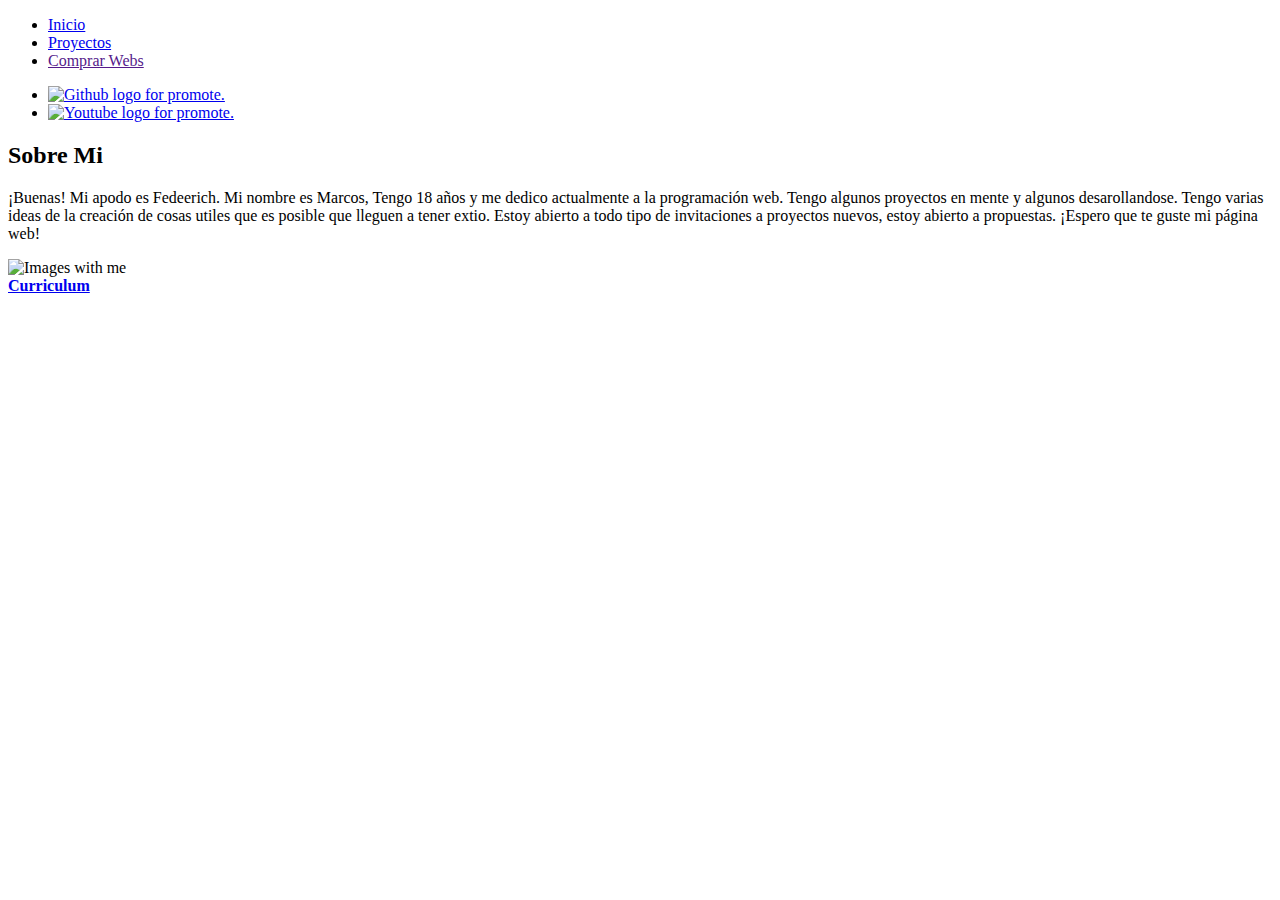
==== index.html @ 81fa5ea5 "Add files via upload" ====
<!DOCTYPE html>
<html lang="en">
<head>
    <meta charset="UTF-8">
    <meta name="viewport" content="width=device-width, initial-scale=1.0">
    <link rel="stylesheet" type="text/css" href="styles.css">
    <title>Fede Page</title>
</head>
<body>
    <header>
        <div class="nav-section">
            <nav>
                <ul class="navList">
                    <li><a href="index.html">Inicio</a></li>
                    <li><a href="proyectos.html">Proyectos</a></li>
                    <li><a href="">Comprar Webs</a></li>
                </ul>
            </nav>
        </div>
        <div class="logo-section">
            <div class="logo">
                <!-- <img src="images/xLeche.jpg" alt="Image Logo to use with Nav" title="Image Logo to use with Nav"> -->
            </div>
        </div>
        <div class="promo-section">
            <nav>
                <ul class="promoList">
                    <li><a href="https://github.com/Fedeerich"><img src="images/github.png" alt="Github logo for promote." title="Github logo for promote."></a></li>
                    <li><a href="https://www.youtube.com/@xlecheretired5661"><img src="images/youtube.png" alt="Youtube logo for promote." title="Youtube logo for promote."></a></li>
                    <!-- <li><a href=""><img src="images/discord.png" alt="Discord logo for promote." title="Discord logo for promote."></a></li> -->
                </ul>
            </nav>
        </div>
    </header>
    <main>
        <div class="aboutMe">
            <div class="textAboutMe">
                <h2>Sobre Mi</h2>
                <p>¡Buenas! Mi apodo es Fedeerich. Mi nombre es Marcos, Tengo 18 años y me dedico actualmente a la programación web. Tengo algunos proyectos en mente y algunos desarollandose. Tengo varias ideas de la creación de cosas utiles que es posible que lleguen a tener extio. Estoy abierto a todo tipo de invitaciones a proyectos nuevos, estoy abierto a propuestas. ¡Espero que te guste mi página web!</p>
            </div>
            <div class="imageAboutMe"><img src="images/aboutMe.jpg" alt="Images with me"></div>
        </div>
        <div class="button-container">
            <a href="https://www.mediafire.com/file/f5i9gvvl65q5osw/CV_Marcos_G%25C3%25B3ngora.pdf/file" class="curriculum-button" download><b>Curriculum</b></a>
        </div>
    </main>
</body>
</html>
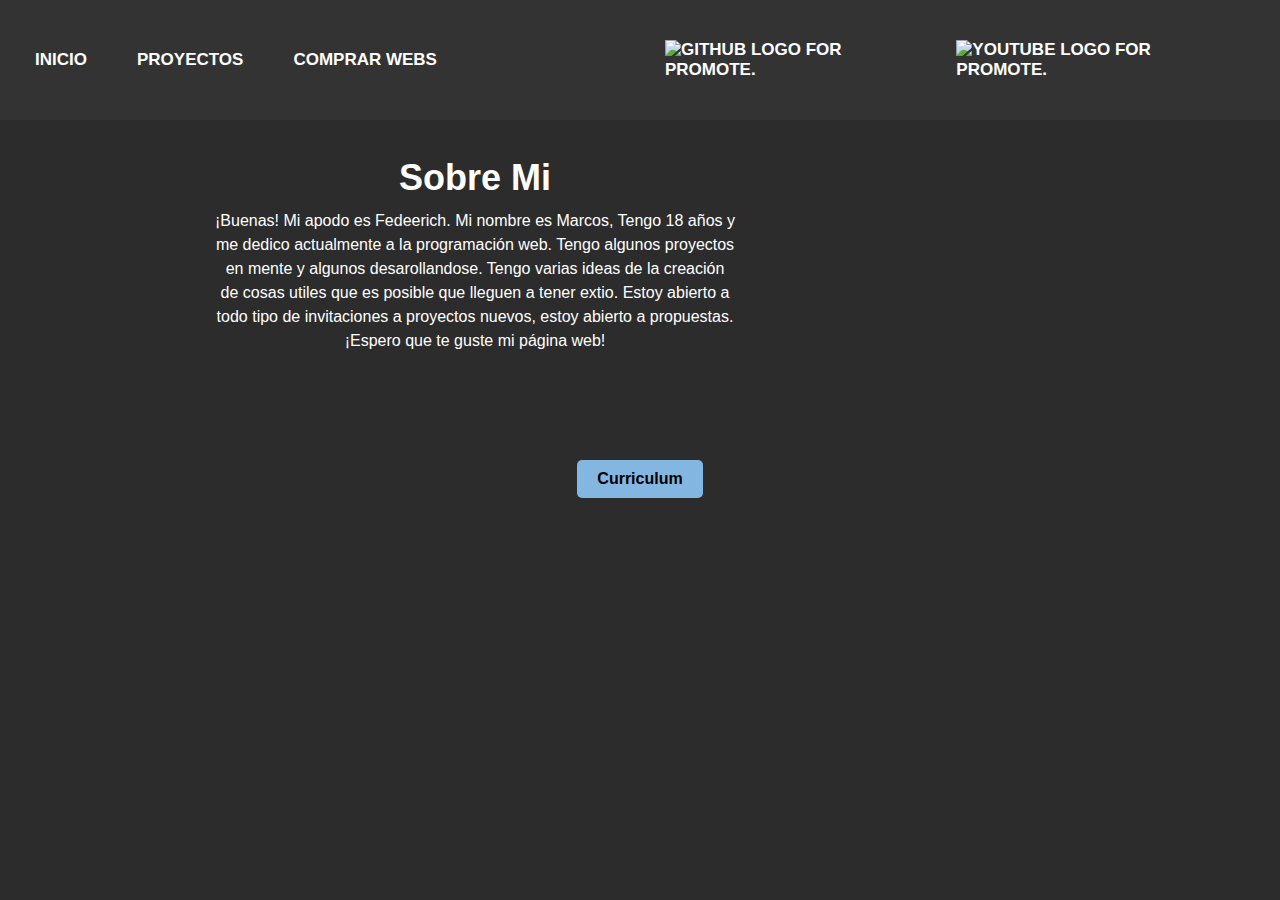
==== commit 6ccdd218: "Update index.html" ====
--- a/index.html
+++ b/index.html
@@ -11,23 +11,23 @@
         <div class="nav-section">
             <nav>
                 <ul class="navList">
-                    <li><a href="index.html">Inicio</a></li>
-                    <li><a href="proyectos.html">Proyectos</a></li>
+                    <li><a href="fedeWeb/index.html">Inicio</a></li>
+                    <li><a href="fedeWeb/proyectos.html">Proyectos</a></li>
                     <li><a href="">Comprar Webs</a></li>
                 </ul>
             </nav>
         </div>
         <div class="logo-section">
             <div class="logo">
-                <!-- <img src="images/xLeche.jpg" alt="Image Logo to use with Nav" title="Image Logo to use with Nav"> -->
+                <!-- <img src="fedeWeb/images/xLeche.jpg" alt="Image Logo to use with Nav" title="Image Logo to use with Nav"> -->
             </div>
         </div>
         <div class="promo-section">
             <nav>
                 <ul class="promoList">
-                    <li><a href="https://github.com/Fedeerich"><img src="images/github.png" alt="Github logo for promote." title="Github logo for promote."></a></li>
-                    <li><a href="https://www.youtube.com/@xlecheretired5661"><img src="images/youtube.png" alt="Youtube logo for promote." title="Youtube logo for promote."></a></li>
-                    <!-- <li><a href=""><img src="images/discord.png" alt="Discord logo for promote." title="Discord logo for promote."></a></li> -->
+                    <li><a href="https://github.com/Fedeerich"><img src="fedeWeb/images/github.png" alt="Github logo for promote." title="Github logo for promote."></a></li>
+                    <li><a href="https://www.youtube.com/@xlecheretired5661"><img src="fedeWeb/images/youtube.png" alt="Youtube logo for promote." title="Youtube logo for promote."></a></li>
+                    <!-- <li><a href=""><img src="fedeWeb/images/discord.png" alt="Discord logo for promote." title="Discord logo for promote."></a></li> -->
                 </ul>
             </nav>
         </div>
@@ -38,7 +38,7 @@
                 <h2>Sobre Mi</h2>
                 <p>¡Buenas! Mi apodo es Fedeerich. Mi nombre es Marcos, Tengo 18 años y me dedico actualmente a la programación web. Tengo algunos proyectos en mente y algunos desarollandose. Tengo varias ideas de la creación de cosas utiles que es posible que lleguen a tener extio. Estoy abierto a todo tipo de invitaciones a proyectos nuevos, estoy abierto a propuestas. ¡Espero que te guste mi página web!</p>
             </div>
-            <div class="imageAboutMe"><img src="images/aboutMe.jpg" alt="Images with me"></div>
+            <div class="imageAboutMe"><img src="fedeWeb/images/aboutMe.jpg" alt="Images with me"></div>
         </div>
         <div class="button-container">
             <a href="https://www.mediafire.com/file/f5i9gvvl65q5osw/CV_Marcos_G%25C3%25B3ngora.pdf/file" class="curriculum-button" download><b>Curriculum</b></a>
--- a/styles.css
+++ b/styles.css
@@ -0,0 +1,248 @@
+* {
+    padding: 0;
+    margin: 0;
+    box-sizing: border-box;
+}
+
+body {
+    background-color: #2c2c2c;
+    color: #ffffff;
+    height: 100vh;
+    margin: 0;
+    font-family: Arial, Helvetica, sans-serif;
+    padding-top: 120px;
+}
+
+/* Header */
+
+header {
+    display: flex;
+    align-items: center;
+    justify-content: space-between;
+    padding: 0 20px;
+    height: 120px;
+    background-color: #333;
+    position: fixed;
+    width: 100%;
+    top: 0;
+    left: 0;
+    z-index: 10;
+}
+
+.nav-section, .promo-section {
+    flex: 1;
+    display: flex;
+    align-items: center;
+}
+
+.nav-section {
+    justify-content: flex-start;
+}
+
+.promo-section {
+    justify-content: flex-end;
+}
+
+.logo-section {
+    display: flex;
+    justify-content: center;
+    align-items: center;
+    flex: 0 0 auto;
+    margin: 0 20px;
+}
+
+/* .logo img {
+    max-width: 100px;
+    height: 10px;
+    border-radius: 50%;
+} */
+
+.navList {
+    list-style: none;
+    display: flex;
+    align-items: center;
+}
+
+.navList li {
+    margin-right: 20px; 
+}
+
+.navList a {
+    text-transform: uppercase;
+    color: #ffffff;
+    text-decoration: none;
+    padding: 15px;
+    font-size: 17px;
+    font-weight: bold;
+}
+
+.promoList {
+    list-style: none;
+    display: flex;
+    align-items: center;
+}
+
+.promoList li {
+    margin-right: 20px;
+}
+
+.promoList li a {
+    text-transform: uppercase;
+    color: #ffffff;
+    text-decoration: none;
+    padding: 5px;
+    font-size: 17px;
+    font-weight: bold;
+}
+
+.promoList li a:hover {
+    text-decoration: underline;
+}
+
+.promoList img {
+    width: 30px; 
+    height: 30px; 
+}
+
+/* Body */
+
+/* Main */
+main {
+    display: flex;
+    flex-direction: column;
+    align-items: center;
+    justify-content: center;
+    padding: 20px;
+}
+
+/* AboutMe */
+
+.aboutMe {
+    display: flex;
+    flex-direction: row; 
+    align-items: center; 
+    justify-content: center; 
+    margin-top: 50px;
+    padding: 20px;
+}
+
+.textAboutMe {
+    max-width: 550px;
+    margin-right: 20px; 
+    padding: 15px;
+}
+
+.textAboutMe h2 {
+    margin-bottom: 10px;
+    text-align: center; 
+    font-size: 36px; 
+}
+
+.textAboutMe p {
+    line-height: 1.5;
+    text-align: center;
+}
+
+.imageAboutMe {
+    display: flex;
+    justify-content: center; 
+    align-items: center; 
+}
+
+.imageAboutMe img {
+    width: 310px; 
+    height: 330px;
+    border-radius: 30px;
+}
+
+/* Boton */
+
+.button-container {
+    display: flex;
+    justify-content: center; 
+    margin-top: 20px; 
+}
+
+.curriculum-button {
+    background-color: #83b7e2; 
+    color: #000000; 
+    border: none; 
+    border-radius: 5px; 
+    padding: 10px 20px; 
+    font-size: 16px; 
+    cursor: pointer; 
+    text-decoration: none;
+    transition: background-color 0.3s; 
+}
+
+.curriculum-button:hover {
+    background-color: #2b9af5; 
+}
+
+/* News */
+
+body{
+    margin: 0;
+    padding: 0;
+    box-sizing: border-box;
+}
+
+.container-news{
+    display: grid;
+    grid-template-columns: repeat(3, 1fr) ;
+    gap: 30px;
+    margin-bottom: 3em;
+    margin-top: 150px;
+    margin-left: 25px;
+}
+
+.new{
+    border-radius: 10px;
+    background-color: rgb(32, 32, 32);
+}
+
+.new:hover{
+    box-shadow: 0 10px 20px rgba(255, 255, 255, 0.2);
+}
+
+.new img{
+    max-width: 100%;
+    height: 350px;
+    object-fit: cover;
+    border-radius: 10px 10px 0 0;
+    transition: all .5s;
+}
+
+.new figure{
+    overflow: hidden;
+}
+
+.new:hover img{
+    transform: scale(1.1);
+}
+
+.info-new{
+    padding: 15px 30px;
+    line-height: 2;
+    display: flex;
+    flex-direction: column;
+    gap: 10px;
+}
+
+.info-new h2{
+    display: flex;
+    justify-content: center;
+}
+
+.info-new p{
+    font-weight: normal;
+}
+
+.explain-new button{
+    border: none;
+    background: none;
+    background-color: black;
+    color: white;
+    padding: 15px 10px;
+    cursor: pointer;
+}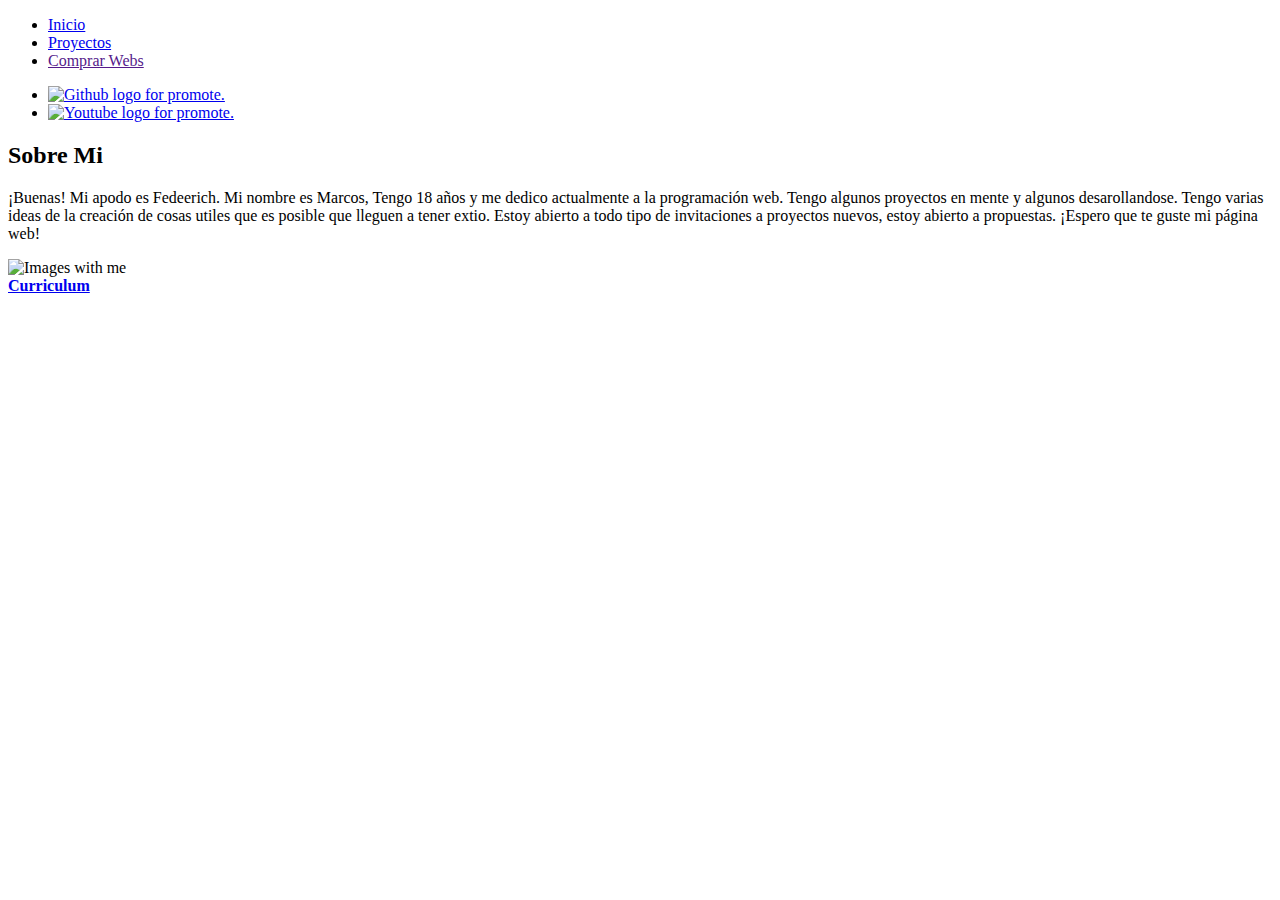
==== commit 1d368efa: "Update index.html" ====
--- a/index.html
+++ b/index.html
@@ -3,7 +3,7 @@
 <head>
     <meta charset="UTF-8">
     <meta name="viewport" content="width=device-width, initial-scale=1.0">
-    <link rel="stylesheet" type="text/css" href="styles.css">
+    <link rel="stylesheet" type="text/css" href="fedeWeb/styles.css">
     <title>Fede Page</title>
 </head>
 <body>
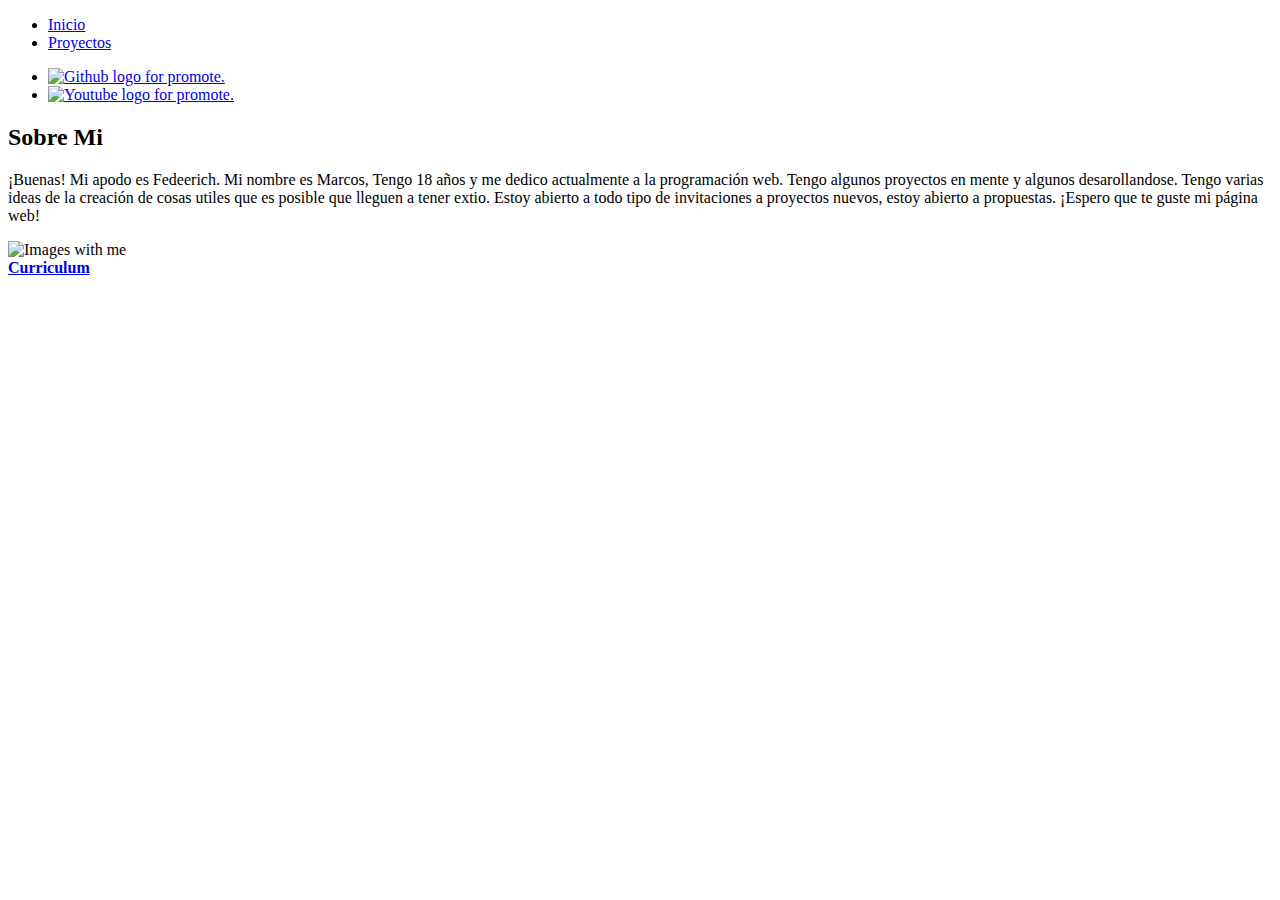
==== commit 0ebd1b4a: "Update index.html" ====
--- a/index.html
+++ b/index.html
@@ -13,7 +13,7 @@
                 <ul class="navList">
                     <li><a href="fedeWeb/index.html">Inicio</a></li>
                     <li><a href="fedeWeb/proyectos.html">Proyectos</a></li>
-                    <li><a href="">Comprar Webs</a></li>
+                    <!--<li><a href="">Comprar Webs</a></li>-->
                 </ul>
             </nav>
         </div>
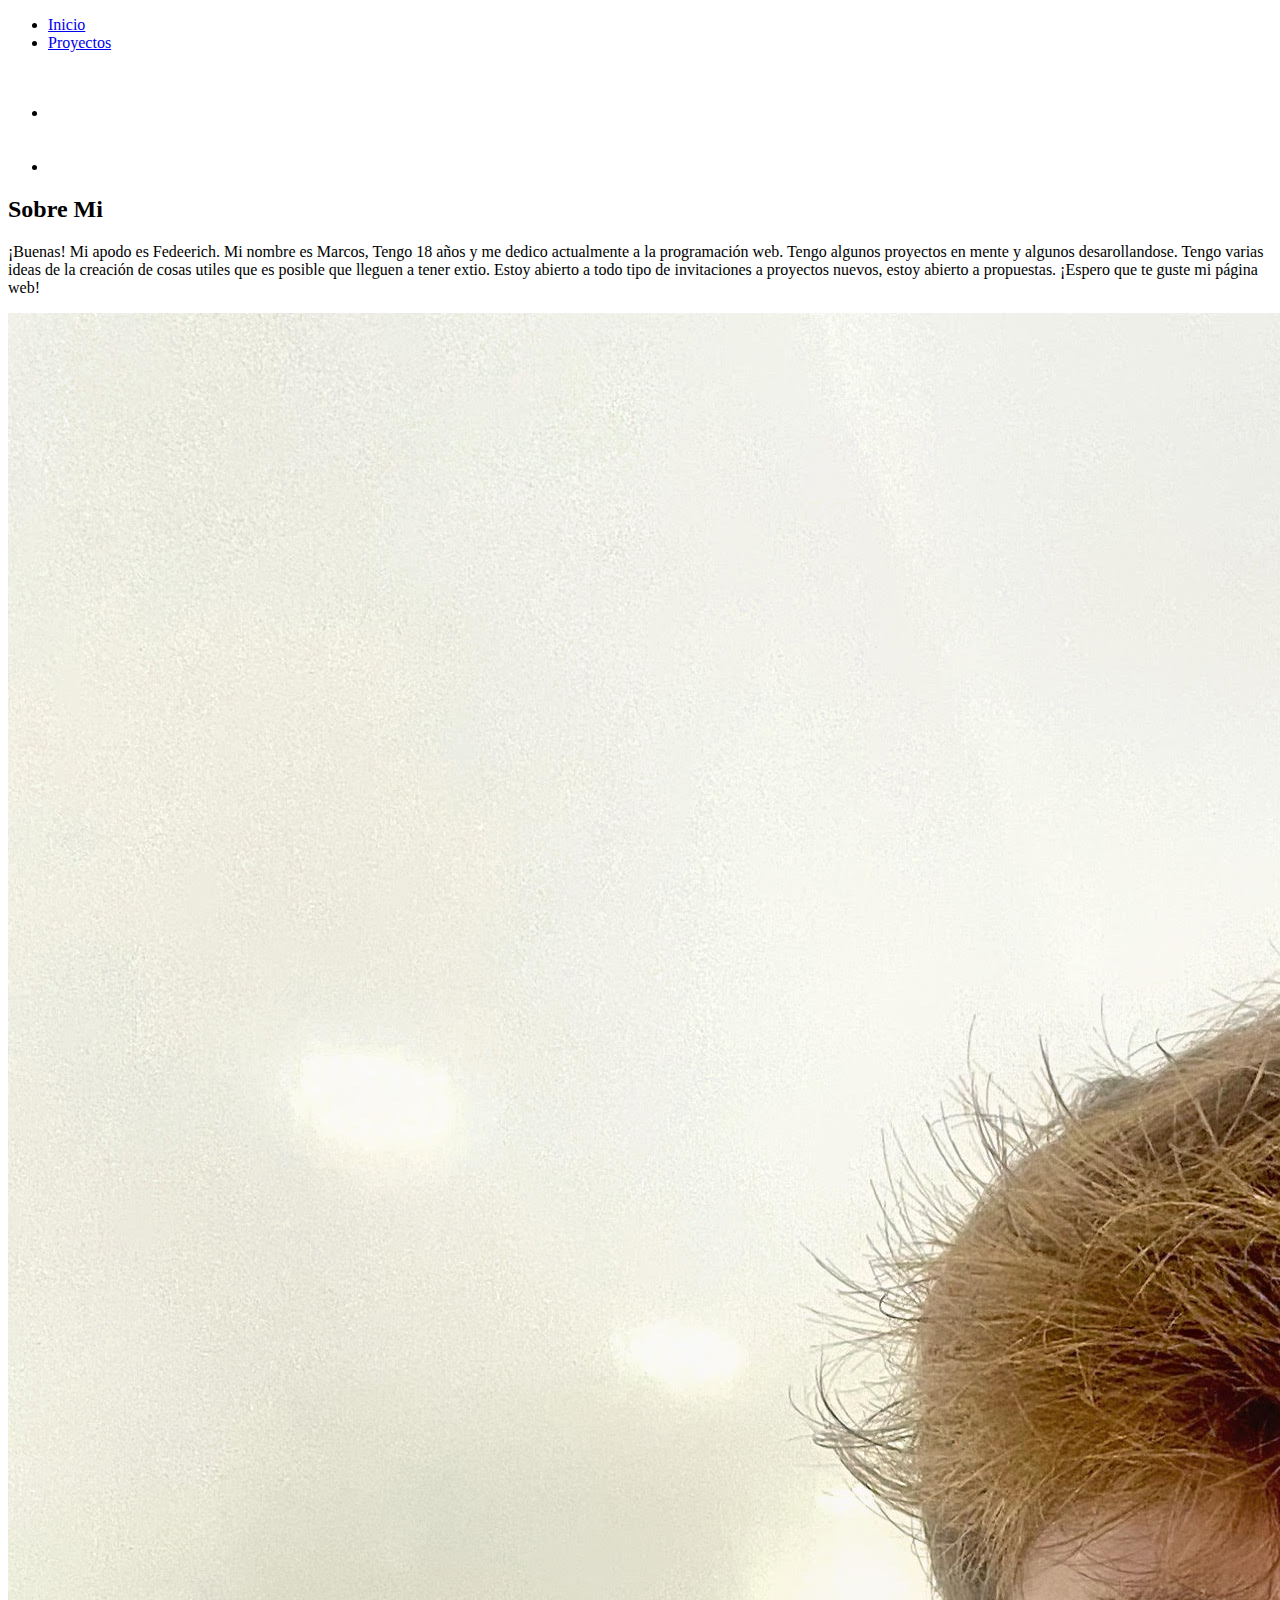
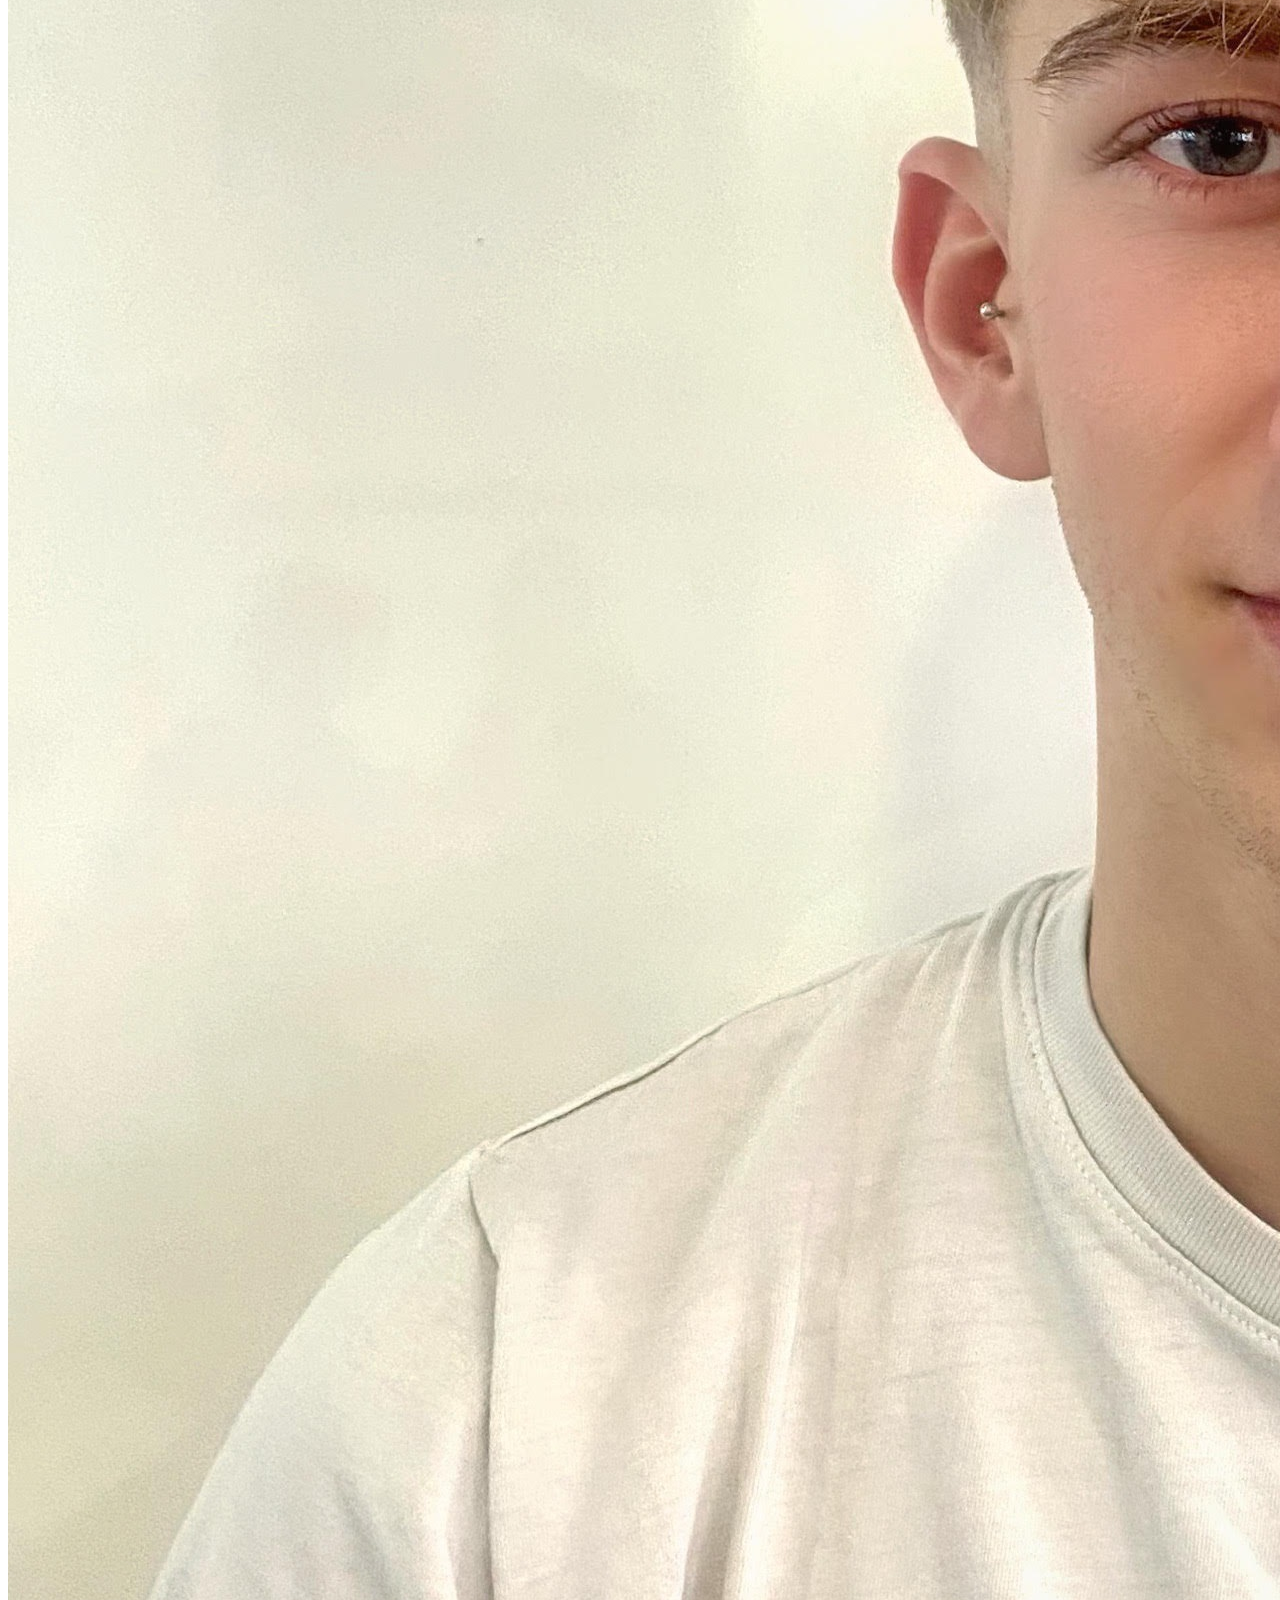
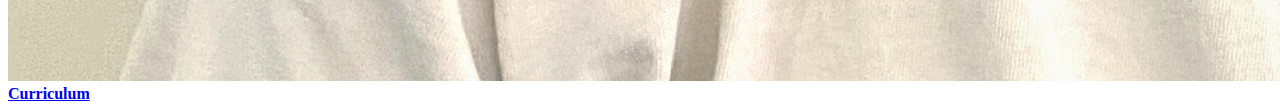
==== commit aaf9341b: "Update index.html" ====
--- a/index.html
+++ b/index.html
@@ -11,23 +11,23 @@
         <div class="nav-section">
             <nav>
                 <ul class="navList">
-                    <li><a href="fedeWeb/index.html">Inicio</a></li>
-                    <li><a href="fedeWeb/proyectos.html">Proyectos</a></li>
+                    <li><a href="index.html">Inicio</a></li>
+                    <li><a href="proyectos.html">Proyectos</a></li>
                     <!--<li><a href="">Comprar Webs</a></li>-->
                 </ul>
             </nav>
         </div>
         <div class="logo-section">
             <div class="logo">
-                <!-- <img src="fedeWeb/images/xLeche.jpg" alt="Image Logo to use with Nav" title="Image Logo to use with Nav"> -->
+                <!-- <img src="images/xLeche.jpg" alt="Image Logo to use with Nav" title="Image Logo to use with Nav"> -->
             </div>
         </div>
         <div class="promo-section">
             <nav>
                 <ul class="promoList">
-                    <li><a href="https://github.com/Fedeerich"><img src="fedeWeb/images/github.png" alt="Github logo for promote." title="Github logo for promote."></a></li>
-                    <li><a href="https://www.youtube.com/@xlecheretired5661"><img src="fedeWeb/images/youtube.png" alt="Youtube logo for promote." title="Youtube logo for promote."></a></li>
-                    <!-- <li><a href=""><img src="fedeWeb/images/discord.png" alt="Discord logo for promote." title="Discord logo for promote."></a></li> -->
+                    <li><a href="https://github.com/Fedeerich"><img src="images/github.png" alt="Github logo for promote." title="Github logo for promote."></a></li>
+                    <li><a href="https://www.youtube.com/@xlecheretired5661"><img src="images/youtube.png" alt="Youtube logo for promote." title="Youtube logo for promote."></a></li>
+                    <!-- <li><a href=""><img src="images/discord.png" alt="Discord logo for promote." title="Discord logo for promote."></a></li> -->
                 </ul>
             </nav>
         </div>
@@ -38,7 +38,7 @@
                 <h2>Sobre Mi</h2>
                 <p>¡Buenas! Mi apodo es Fedeerich. Mi nombre es Marcos, Tengo 18 años y me dedico actualmente a la programación web. Tengo algunos proyectos en mente y algunos desarollandose. Tengo varias ideas de la creación de cosas utiles que es posible que lleguen a tener extio. Estoy abierto a todo tipo de invitaciones a proyectos nuevos, estoy abierto a propuestas. ¡Espero que te guste mi página web!</p>
             </div>
-            <div class="imageAboutMe"><img src="fedeWeb/images/aboutMe.jpg" alt="Images with me"></div>
+            <div class="imageAboutMe"><img src="images/aboutMe.jpg" alt="Images with me"></div>
         </div>
         <div class="button-container">
             <a href="https://www.mediafire.com/file/f5i9gvvl65q5osw/CV_Marcos_G%25C3%25B3ngora.pdf/file" class="curriculum-button" download><b>Curriculum</b></a>
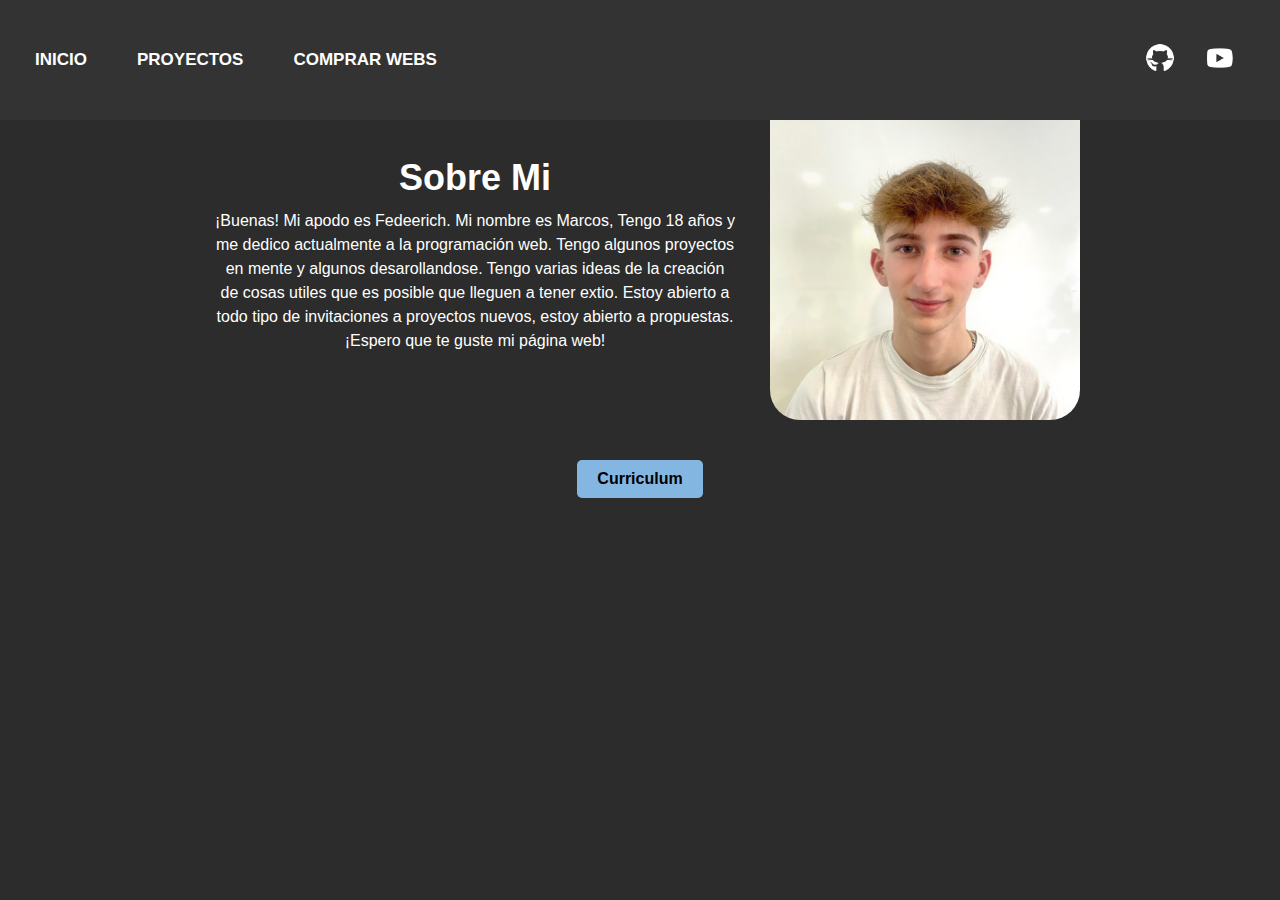
==== commit ff92dbe7: "Update index.html" ====
--- a/index.html
+++ b/index.html
@@ -3,7 +3,7 @@
 <head>
     <meta charset="UTF-8">
     <meta name="viewport" content="width=device-width, initial-scale=1.0">
-    <link rel="stylesheet" type="text/css" href="fedeWeb/styles.css">
+    <link rel="stylesheet" type="text/css" href="styles.css">
     <title>Fede Page</title>
 </head>
 <body>
@@ -13,7 +13,7 @@
                 <ul class="navList">
                     <li><a href="index.html">Inicio</a></li>
                     <li><a href="proyectos.html">Proyectos</a></li>
-                    <!--<li><a href="">Comprar Webs</a></li>-->
+                    <li><a href="">Comprar Webs</a></li>
                 </ul>
             </nav>
         </div>
--- a/styles.css
+++ b/styles.css
@@ -0,0 +1,248 @@
+* {
+    padding: 0;
+    margin: 0;
+    box-sizing: border-box;
+}
+
+body {
+    background-color: #2c2c2c;
+    color: #ffffff;
+    height: 100vh;
+    margin: 0;
+    font-family: Arial, Helvetica, sans-serif;
+    padding-top: 120px;
+}
+
+/* Header */
+
+header {
+    display: flex;
+    align-items: center;
+    justify-content: space-between;
+    padding: 0 20px;
+    height: 120px;
+    background-color: #333;
+    position: fixed;
+    width: 100%;
+    top: 0;
+    left: 0;
+    z-index: 10;
+}
+
+.nav-section, .promo-section {
+    flex: 1;
+    display: flex;
+    align-items: center;
+}
+
+.nav-section {
+    justify-content: flex-start;
+}
+
+.promo-section {
+    justify-content: flex-end;
+}
+
+.logo-section {
+    display: flex;
+    justify-content: center;
+    align-items: center;
+    flex: 0 0 auto;
+    margin: 0 20px;
+}
+
+/* .logo img {
+    max-width: 100px;
+    height: 10px;
+    border-radius: 50%;
+} */
+
+.navList {
+    list-style: none;
+    display: flex;
+    align-items: center;
+}
+
+.navList li {
+    margin-right: 20px; 
+}
+
+.navList a {
+    text-transform: uppercase;
+    color: #ffffff;
+    text-decoration: none;
+    padding: 15px;
+    font-size: 17px;
+    font-weight: bold;
+}
+
+.promoList {
+    list-style: none;
+    display: flex;
+    align-items: center;
+}
+
+.promoList li {
+    margin-right: 20px;
+}
+
+.promoList li a {
+    text-transform: uppercase;
+    color: #ffffff;
+    text-decoration: none;
+    padding: 5px;
+    font-size: 17px;
+    font-weight: bold;
+}
+
+.promoList li a:hover {
+    text-decoration: underline;
+}
+
+.promoList img {
+    width: 30px; 
+    height: 30px; 
+}
+
+/* Body */
+
+/* Main */
+main {
+    display: flex;
+    flex-direction: column;
+    align-items: center;
+    justify-content: center;
+    padding: 20px;
+}
+
+/* AboutMe */
+
+.aboutMe {
+    display: flex;
+    flex-direction: row; 
+    align-items: center; 
+    justify-content: center; 
+    margin-top: 50px;
+    padding: 20px;
+}
+
+.textAboutMe {
+    max-width: 550px;
+    margin-right: 20px; 
+    padding: 15px;
+}
+
+.textAboutMe h2 {
+    margin-bottom: 10px;
+    text-align: center; 
+    font-size: 36px; 
+}
+
+.textAboutMe p {
+    line-height: 1.5;
+    text-align: center;
+}
+
+.imageAboutMe {
+    display: flex;
+    justify-content: center; 
+    align-items: center; 
+}
+
+.imageAboutMe img {
+    width: 310px; 
+    height: 330px;
+    border-radius: 30px;
+}
+
+/* Boton */
+
+.button-container {
+    display: flex;
+    justify-content: center; 
+    margin-top: 20px; 
+}
+
+.curriculum-button {
+    background-color: #83b7e2; 
+    color: #000000; 
+    border: none; 
+    border-radius: 5px; 
+    padding: 10px 20px; 
+    font-size: 16px; 
+    cursor: pointer; 
+    text-decoration: none;
+    transition: background-color 0.3s; 
+}
+
+.curriculum-button:hover {
+    background-color: #2b9af5; 
+}
+
+/* News */
+
+body{
+    margin: 0;
+    padding: 0;
+    box-sizing: border-box;
+}
+
+.container-news{
+    display: grid;
+    grid-template-columns: repeat(3, 1fr) ;
+    gap: 30px;
+    margin-bottom: 3em;
+    margin-top: 150px;
+    margin-left: 25px;
+}
+
+.new{
+    border-radius: 10px;
+    background-color: rgb(32, 32, 32);
+}
+
+.new:hover{
+    box-shadow: 0 10px 20px rgba(255, 255, 255, 0.2);
+}
+
+.new img{
+    max-width: 100%;
+    height: 350px;
+    object-fit: cover;
+    border-radius: 10px 10px 0 0;
+    transition: all .5s;
+}
+
+.new figure{
+    overflow: hidden;
+}
+
+.new:hover img{
+    transform: scale(1.1);
+}
+
+.info-new{
+    padding: 15px 30px;
+    line-height: 2;
+    display: flex;
+    flex-direction: column;
+    gap: 10px;
+}
+
+.info-new h2{
+    display: flex;
+    justify-content: center;
+}
+
+.info-new p{
+    font-weight: normal;
+}
+
+.explain-new button{
+    border: none;
+    background: none;
+    background-color: black;
+    color: white;
+    padding: 15px 10px;
+    cursor: pointer;
+}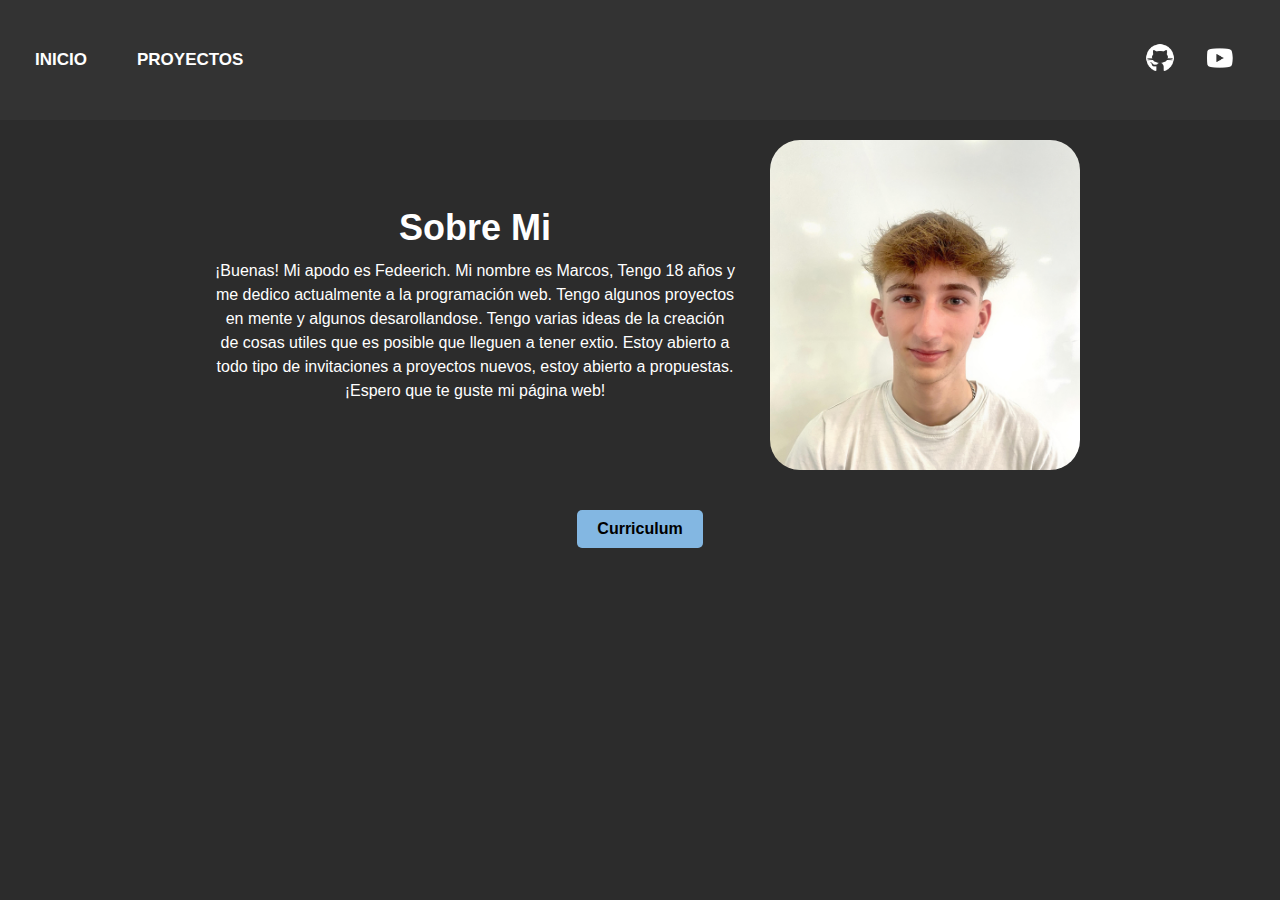
==== commit ff6ee53b: "Update index.html" ====
--- a/index.html
+++ b/index.html
@@ -13,7 +13,7 @@
                 <ul class="navList">
                     <li><a href="index.html">Inicio</a></li>
                     <li><a href="proyectos.html">Proyectos</a></li>
-                    <li><a href="">Comprar Webs</a></li>
+                    <!--<li><a href="">Comprar Webs</a></li>-->
                 </ul>
             </nav>
         </div>
--- a/styles.css
+++ b/styles.css
@@ -122,7 +122,7 @@
     flex-direction: row; 
     align-items: center; 
     justify-content: center; 
-    margin-top: 50px;
+    margin-top: 100px;
     padding: 20px;
 }
 
@@ -245,4 +245,4 @@
     color: white;
     padding: 15px 10px;
     cursor: pointer;
-}+}
